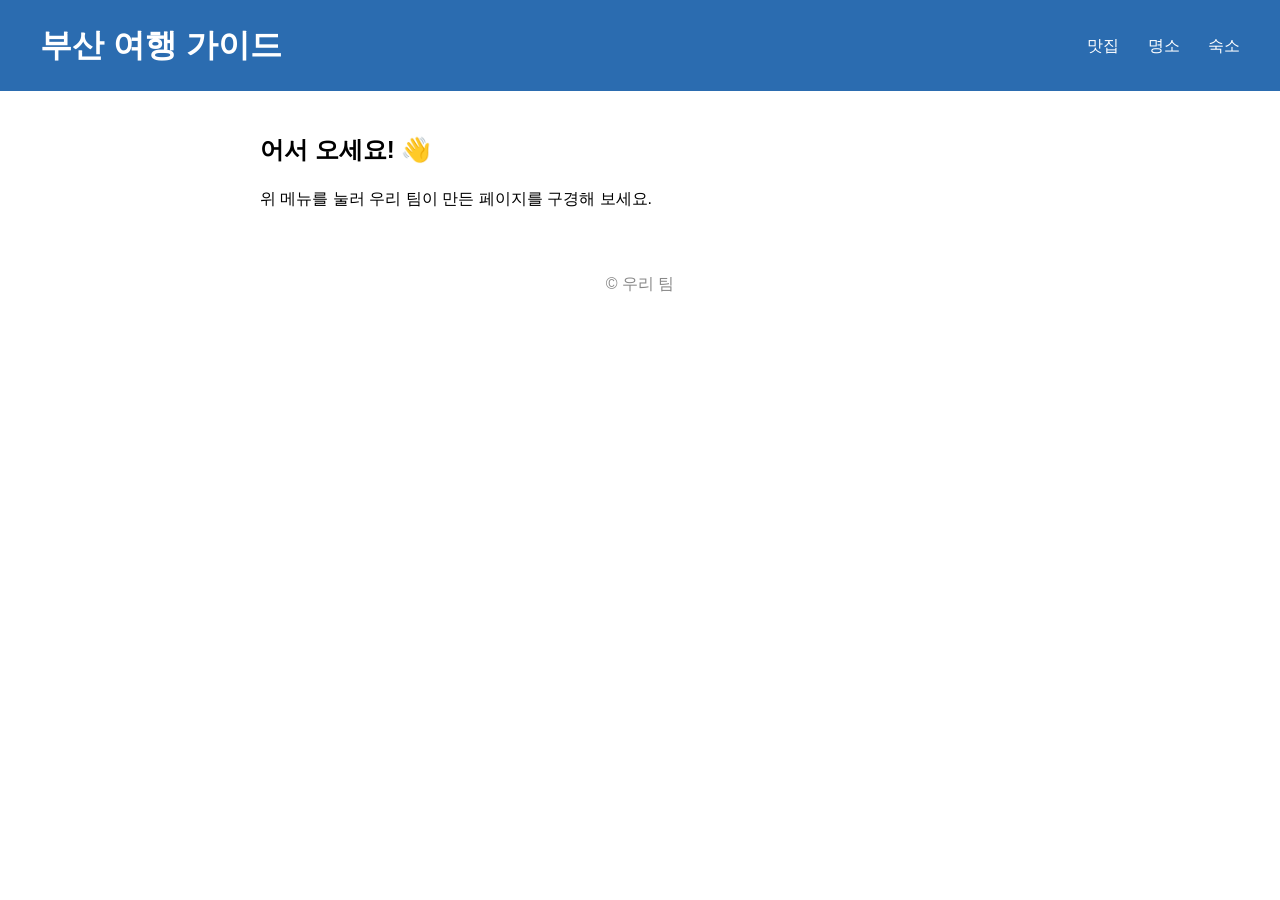
==== index.html @ e7b255ac "Initial commit" ====
<!DOCTYPE html>
<html lang="ko">
<head>
  <meta charset="UTF-8">
  <title>부산 여행 가이드</title>
  <link rel="stylesheet" href="css/style.css">
</head>
<body>
  <header>
    <h1><a href="index.html">부산 여행 가이드</a></h1>
    <nav>
      <a href="food.html">맛집</a>
      <a href="place.html">명소</a>
      <a href="stay.html">숙소</a>
    </nav>
  </header>

  <main>
    <h2>어서 오세요! 👋</h2>
    <p>위 메뉴를 눌러 우리 팀이 만든 페이지를 구경해 보세요.</p>
  </main>

  <footer>© 우리 팀</footer>
</body>
</html>
---- css/style.css ----
* { margin: 0; padding: 0; box-sizing: border-box; }
body { font-family: sans-serif; line-height: 1.6; }
a { color: inherit; text-decoration: none; }

header {
  display: flex;
  justify-content: space-between;
  align-items: center;
  padding: 20px 40px;
  background: #2b6cb0;
  color: #fff;
}
nav a { margin-left: 24px; }
nav a:hover { text-decoration: underline; }

main { max-width: 800px; margin: 40px auto; padding: 0 20px; }
main h2 { margin-bottom: 16px; }

footer { padding: 20px; text-align: center; color: #888; }
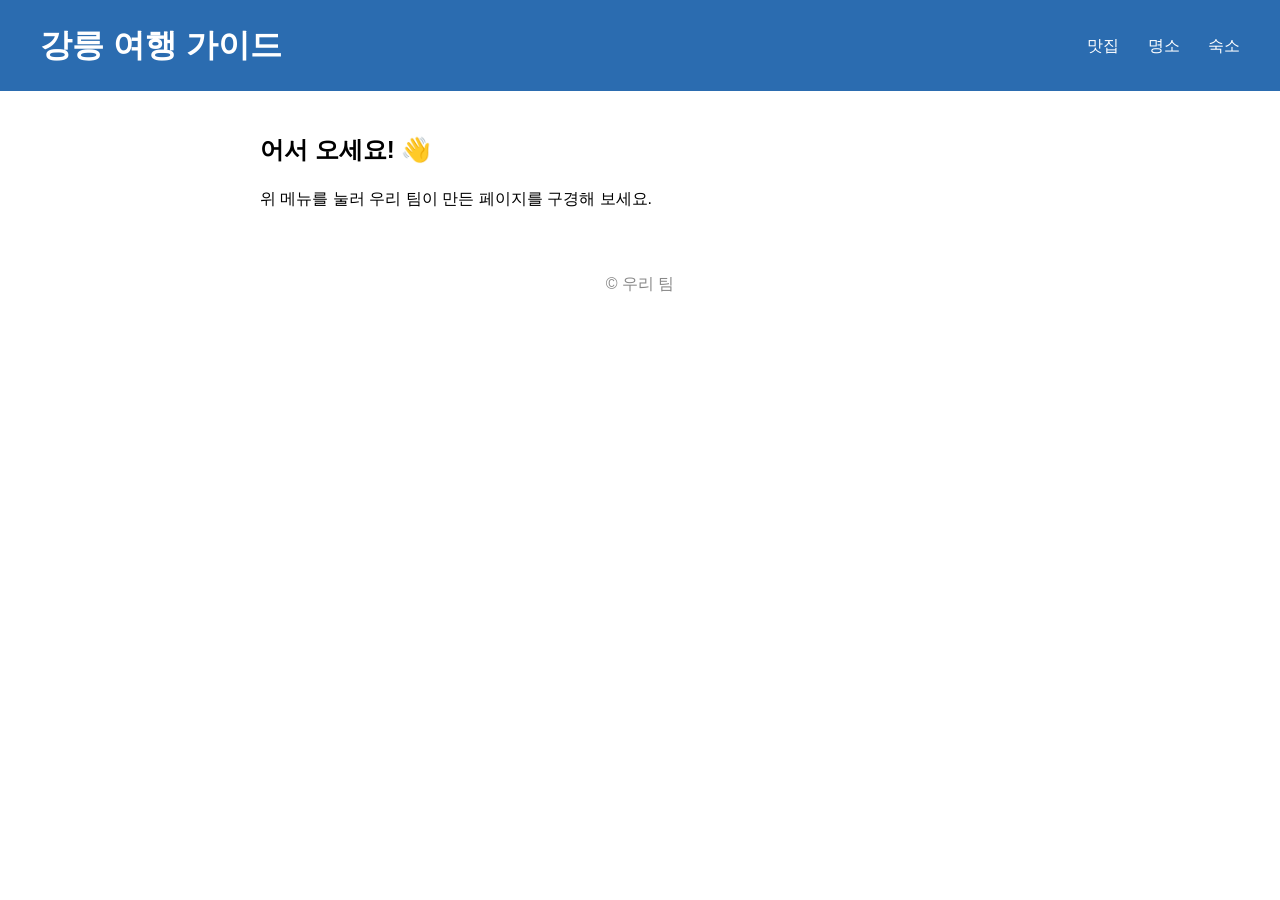
==== commit 2c6e24f7: "Add pages and update index" ====
--- a/index.html
+++ b/index.html
@@ -2,12 +2,12 @@
 <html lang="ko">
 <head>
   <meta charset="UTF-8">
-  <title>부산 여행 가이드</title>
+  <title>강릉 여행 가이드</title>
   <link rel="stylesheet" href="css/style.css">
 </head>
 <body>
   <header>
-    <h1><a href="index.html">부산 여행 가이드</a></h1>
+    <h1><a href="index.html">강릉 여행 가이드</a></h1>
     <nav>
       <a href="food.html">맛집</a>
       <a href="place.html">명소</a>
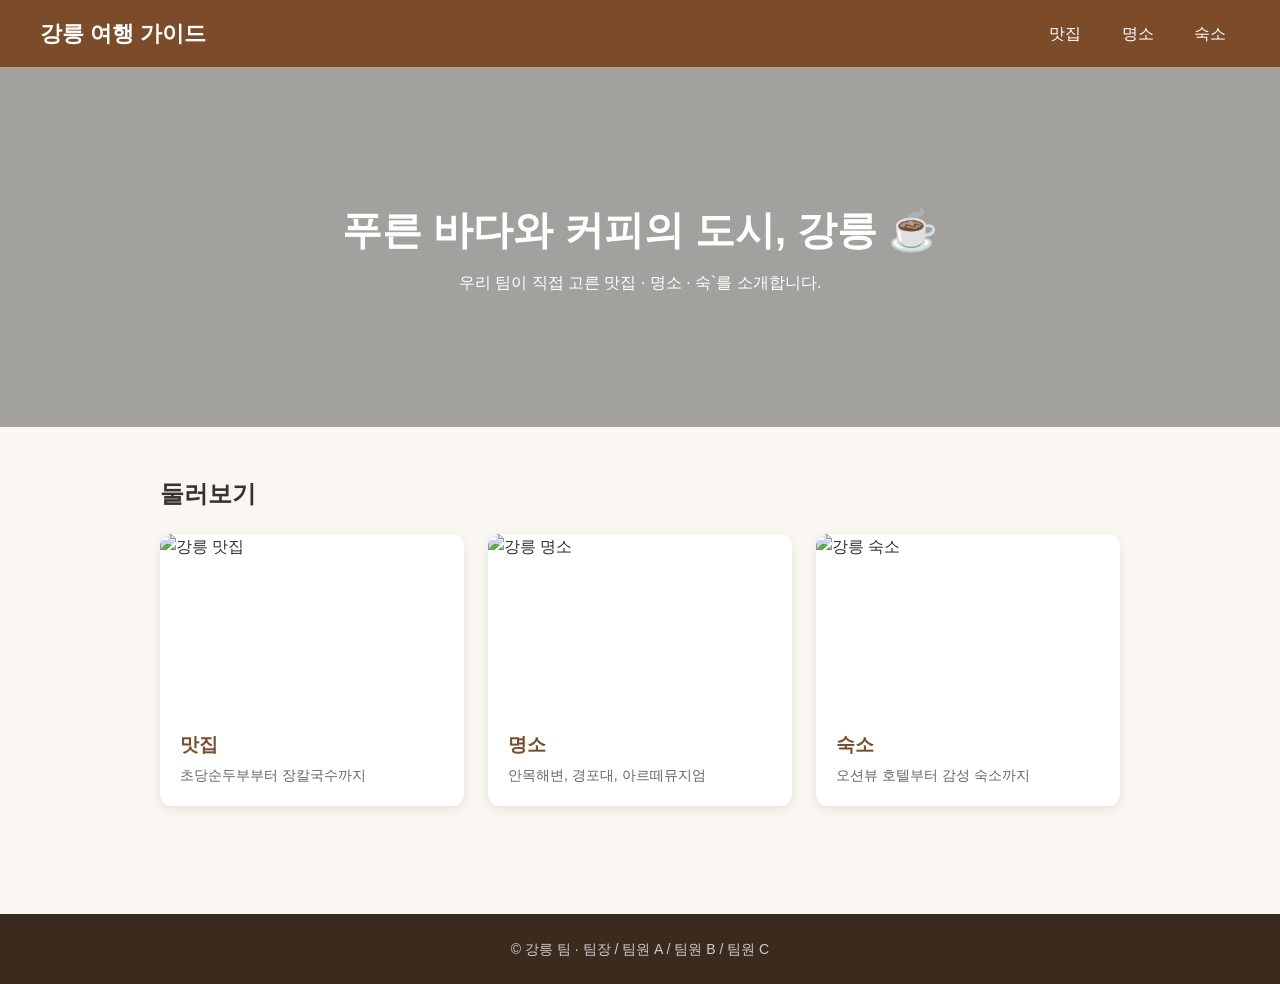
==== commit 09b79004: "Update stay.html with card layout" ====
--- a/index.html
+++ b/index.html
@@ -2,6 +2,7 @@
 <html lang="ko">
 <head>
   <meta charset="UTF-8">
+  <meta name="viewport" content="width=device-width, initial-scale=1.0">
   <title>강릉 여행 가이드</title>
   <link rel="stylesheet" href="css/style.css">
 </head>
@@ -15,11 +16,46 @@
     </nav>
   </header>
 
+  <section class="hero">
+    <h2>푸른 바다와 커피의 도시, 강릉 ☕</h2>
+    <p>우리 팀이 직접 고른 맛집 · 명소 · 숙`를 소개합니다.</p>
+  </section>
+
   <main>
-    <h2>어서 오세요! 👋</h2>
-    <p>위 메뉴를 눌러 우리 팀이 만든 페이지를 구경해 보세요.</p>
+    <h2 class="section-title">둘러보기</h2>
+    <ul class="cards">
+      <li class="card">
+        <a href="food.html">
+          <img src="img/food-1.jpg" alt="강릉 맛집">
+          <div class="card-body">
+            <h3>맛집</h3>
+            <p>초당순두부부터 장칼국수까지</p>
+          </div>
+        </a>
+      </li>
+      <li class="card">
+        <a href="place.html">
+          <img src="img/place-1.jpg" alt="강릉 명소">
+          <div class="card-body">
+            <h3>명소</h3>
+            <p>안목해변, 경포대, 아르떼뮤지엄</p>
+          </div>
+        </a>
+      </li>
+      <li class="card">
+        <a href="stay.html">
+          <img src="img/stay-1.jpg" alt="강릉 숙소">
+          <div class="card-body">
+            <h3>숙소</h3>
+            <p>오션뷰 호텔부터 감성 숙소까지</p>
+          </div>
+        </a>
+      </li>
+    </ul>
   </main>
 
-  <footer>© 우리 팀</footer>
+  <footer>
+    <p>© 강릉 팀 · 팀장 / 팀원 A / 팀원 B / 팀원 C</p>
+  </footer>
 </body>
 </html>
--- a/css/style.css
+++ b/css/style.css
@@ -1,19 +1,103 @@
+/* ===== 기본 ===== */
 * { margin: 0; padding: 0; box-sizing: border-box; }
-body { font-family: sans-serif; line-height: 1.6; }
+body {
+  display: flex;
+  flex-direction: column;
+  min-height: 100vh;          /* 내용이 짧아도 footer는 맨 아래 */
+  font-family: sans-serif;
+  line-height: 1.6;
+  color: #333;
+  background: #faf7f2;
+}
 a { color: inherit; text-decoration: none; }
+ul { list-style: none; }
+img { display: block; max-width: 100%; }
 
+/* ===== header (모든 페이지 공통) ===== */
 header {
+  position: sticky;
+  top: 0;
+  z-index: 10;
   display: flex;
   justify-content: space-between;
   align-items: center;
-  padding: 20px 40px;
-  background: #2b6cb0;
+  padding: 16px 40px;
+  background: #7b4b2a;
   color: #fff;
 }
-nav a { margin-left: 24px; }
-nav a:hover { text-decoration: underline; }
+header h1 { font-size: 22px; }
+nav a {
+  margin-left: 8px;
+  padding: 6px 14px;
+  border-radius: 20px;
+}
+nav a:hover { background: rgba(255, 255, 255, 0.2); }
+nav a.active { background: #fff; color: #7b4b2a; font-weight: bold; }
 
-main { max-width: 800px; margin: 40px auto; padding: 0 20px; }
-main h2 { margin-bottom: 16px; }
+/* ===== 첫 화면 hero (index) ===== */
+.hero {
+  height: 360px;
+  display: flex;
+  flex-direction: column;
+  justify-content: center;
+  align-items: center;
+  text-align: center;
+  color: #fff;
+  background: linear-gradient(rgba(0, 0, 0, 0.35), rgba(0, 0, 0, 0.35)),
+              url(../img/hero.jpg) center / cover;
+}
+.hero h2 { font-size: 40px; margin-bottom: 8px; }
 
-footer { padding: 20px; text-align: center; color: #888; }+/* ===== 본문 ===== */
+main { flex: 1; width: 100%; max-width: 1000px; margin: 48px auto; padding: 0 20px; }
+.section-title { margin-bottom: 20px; }
+
+/* 서브 페이지 제목 영역 */
+.page-title {
+  margin-bottom: 32px;
+  padding-bottom: 16px;
+  border-bottom: 3px solid #d9a066;
+}
+.page-title h2 { font-size: 32px; color: #7b4b2a; }
+.page-title p { color: #777; }
+
+/* ===== 카드 3칸 ===== */
+.cards {
+  display: grid;
+  grid-template-columns: repeat(3, 1fr);
+  gap: 24px;
+}
+.card {
+  background: #fff;
+  border-radius: 12px;
+  overflow: hidden;
+  box-shadow: 0 4px 12px rgba(0, 0, 0, 0.08);
+  transition: transform 0.2s, box-shadow 0.2s;
+}
+.card:hover {
+  transform: translateY(-6px);
+  box-shadow: 0 10px 20px rgba(0, 0, 0, 0.15);
+}
+.card img { width: 100%; height: 180px; object-fit: cover; }
+.card-body { padding: 16px 20px 20px; }
+.card-body h3 { margin-bottom: 4px; color: #7b4b2a; }
+.card-body p { font-size: 14px; color: #666; }
+
+/* ===== footer ===== */
+footer {
+  margin-top: 60px;
+  padding: 24px;
+  text-align: center;
+  font-size: 14px;
+  color: #ccc;
+  background: #3b2a1e;
+}
+
+/* ===== 태블릿·모바일 ===== */
+@media (max-width: 768px) {
+  header { flex-direction: column; gap: 8px; padding: 12px 20px; }
+  nav a { margin: 0 4px; }
+  .hero { height: 260px; }
+  .hero h2 { font-size: 28px; }
+  .cards { grid-template-columns: 1fr; }
+}
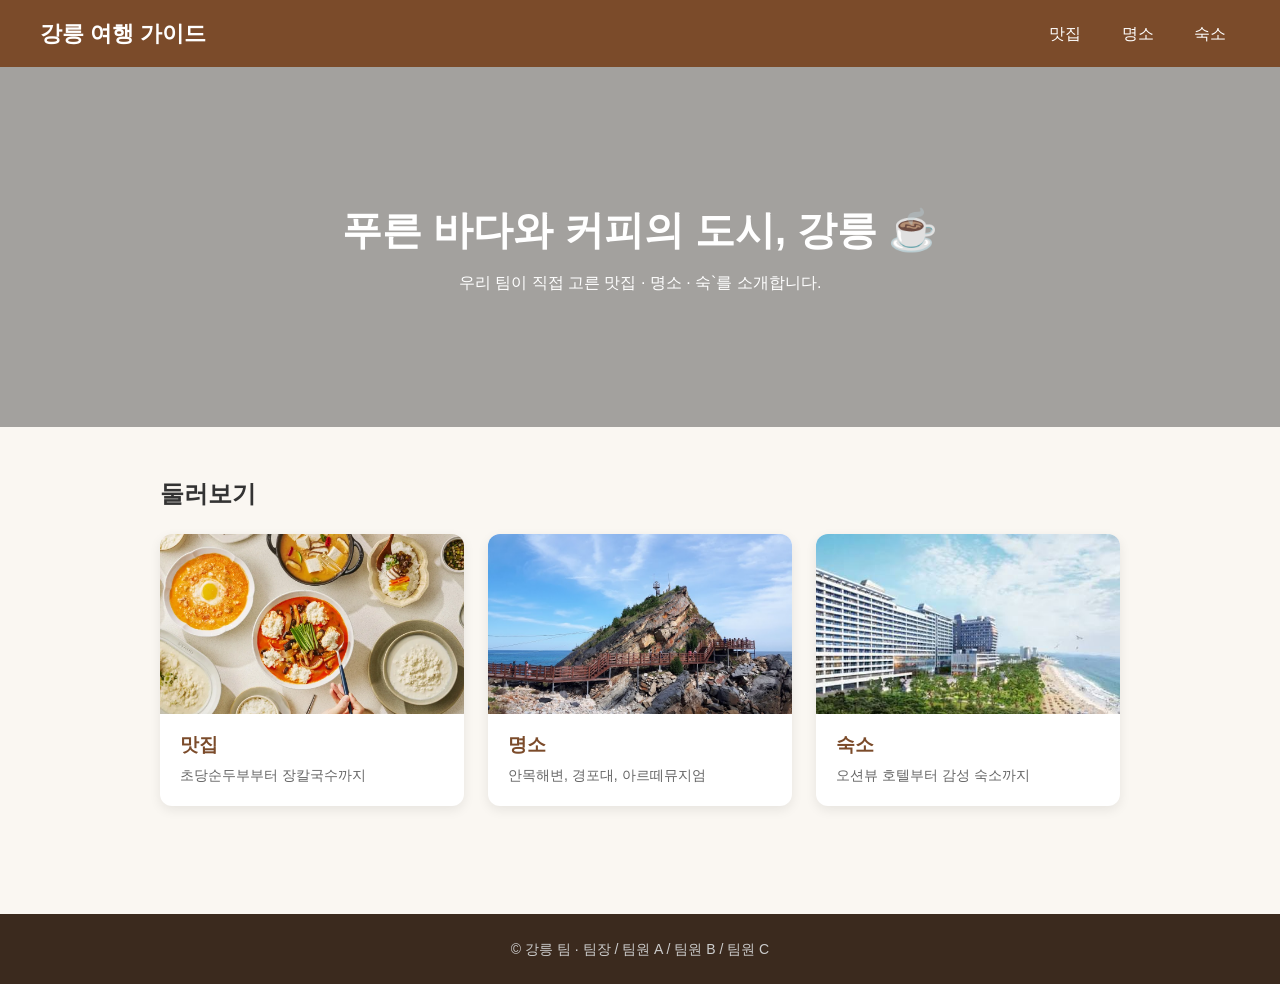
==== commit 2b0ad0aa: "update index.html" ====
--- a/index.html
+++ b/index.html
@@ -26,7 +26,7 @@
     <ul class="cards">
       <li class="card">
         <a href="food.html">
-          <img src="img/food-1.jpg" alt="강릉 맛집">
+          <img src="img/foo-1.jpg" alt="강릉 맛집">
           <div class="card-body">
             <h3>맛집</h3>
             <p>초당순두부부터 장칼국수까지</p>
@@ -35,7 +35,7 @@
       </li>
       <li class="card">
         <a href="place.html">
-          <img src="img/place-1.jpg" alt="강릉 명소">
+          <img src="img-place/buchae.jpg" alt="강릉 명소">
           <div class="card-body">
             <h3>명소</h3>
             <p>안목해변, 경포대, 아르떼뮤지엄</p>
@@ -44,7 +44,7 @@
       </li>
       <li class="card">
         <a href="stay.html">
-          <img src="img/stay-1.jpg" alt="강릉 숙소">
+          <img src="img-stay/images (1).jpg" alt="강릉 숙소">
           <div class="card-body">
             <h3>숙소</h3>
             <p>오션뷰 호텔부터 감성 숙소까지</p>
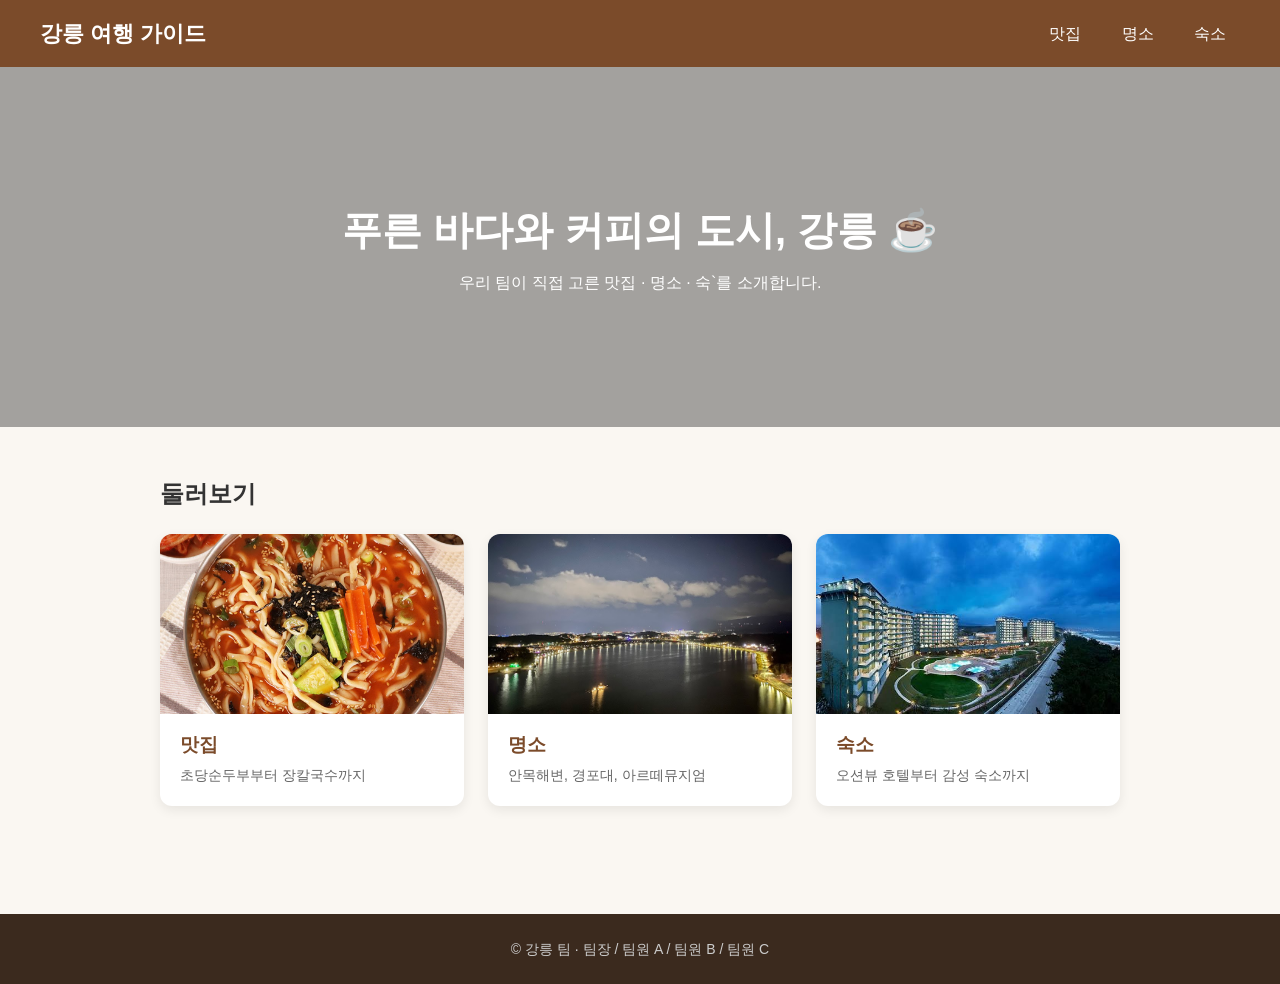
==== commit 4b065b73: "update index.html" ====
--- a/index.html
+++ b/index.html
@@ -26,7 +26,7 @@
     <ul class="cards">
       <li class="card">
         <a href="food.html">
-          <img src="img/foo-1.jpg" alt="강릉 맛집">
+          <img src="img/food-2.jpg" alt="강릉 맛집">
           <div class="card-body">
             <h3>맛집</h3>
             <p>초당순두부부터 장칼국수까지</p>
@@ -35,7 +35,7 @@
       </li>
       <li class="card">
         <a href="place.html">
-          <img src="img-place/buchae.jpg" alt="강릉 명소">
+          <img src="img-place/gyeongpo.jpg" alt="강릉 명소">
           <div class="card-body">
             <h3>명소</h3>
             <p>안목해변, 경포대, 아르떼뮤지엄</p>
@@ -44,7 +44,7 @@
       </li>
       <li class="card">
         <a href="stay.html">
-          <img src="img-stay/images (1).jpg" alt="강릉 숙소">
+          <img src="img-stay/images (2).jpg" alt="강릉 숙소">
           <div class="card-body">
             <h3>숙소</h3>
             <p>오션뷰 호텔부터 감성 숙소까지</p>
